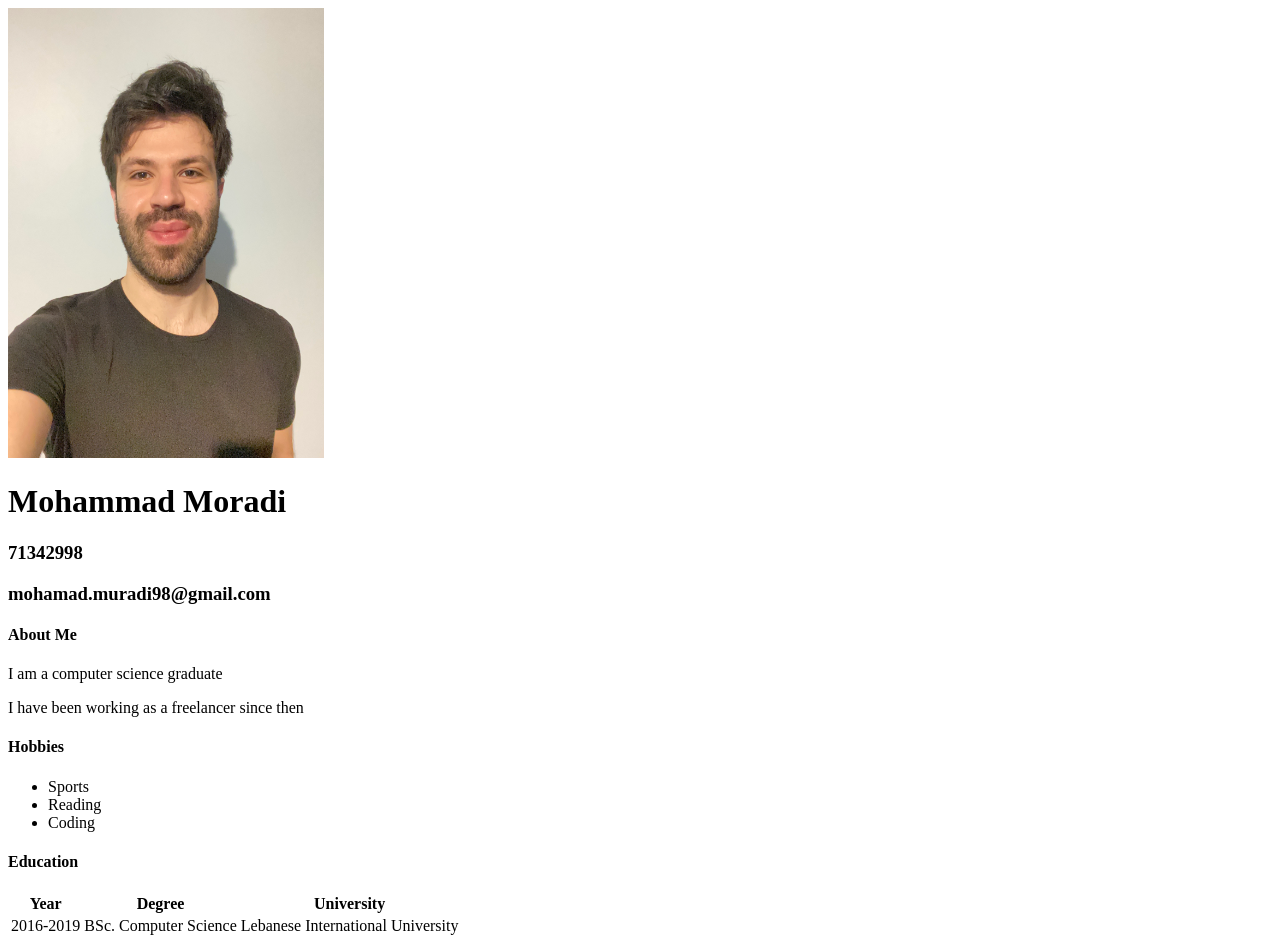
==== index.html @ 61ec3127 "Initial commit" ====
<!DOCTYPE html>
<html>
  
  <head>
    <title>Mohammad Moradi CV</title>
  </head>

  <body>
    <!--Contact Info Start-->
    <img src="assets/images/profile.JPG" width="25%" height="450px">
    <h1>Mohammad Moradi</h1>
    <h3>71342998</h3>
    <h3>mohamad.muradi98@gmail.com</h3>
    <!--Contact Info End-->
    
    <!--About Me Start-->
    <h4>About Me</h4>
    <p>I am a computer science graduate</p>
    <p>I have been working as a freelancer since then</p>
    <!--About Me End-->
    
    <!--Hobbies Start-->
    <h4>Hobbies</h4>
    <ul>
      <li>Sports</li>
      <li>Reading</li>
      <li>Coding</li>
    </ul>
    <!--Hobbies End-->
    
    <!--Education Start-->
    <h4>Education</h4>
    <table>
      <tr>
        <th>Year</th>
        <th>Degree</th>
        <th>University</th>
      </tr>
      <tr>
        <td>2016-2019</td>
        <td>BSc. Computer Science</td>
        <td>Lebanese International University</td>
      </tr>
    </table>
    <!--Education End-->
  </body>

</html>
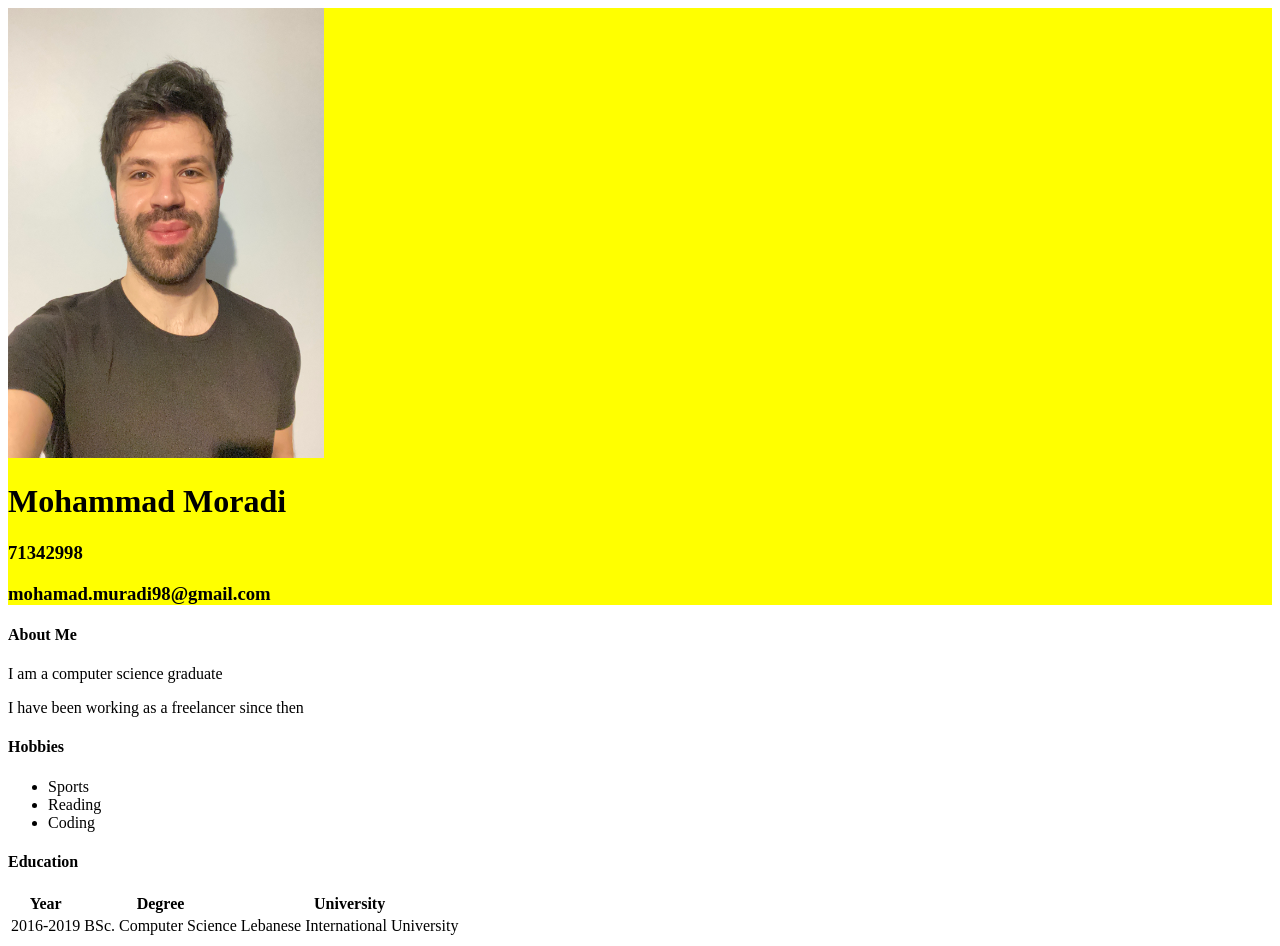
==== commit 483c420a: "updated html" ====
--- a/index.html
+++ b/index.html
@@ -3,14 +3,17 @@
   
   <head>
     <title>Mohammad Moradi CV</title>
+    <link rel="stylesheet" href="assets/styles/style.css">
   </head>
 
   <body>
     <!--Contact Info Start-->
-    <img src="assets/images/profile.JPG" width="25%" height="450px">
-    <h1>Mohammad Moradi</h1>
-    <h3>71342998</h3>
-    <h3>mohamad.muradi98@gmail.com</h3>
+    <div id="contact">
+      <img id ="pp" src="assets/images/profile.JPG" width="25%" height="450px">
+      <h1>Mohammad Moradi</h1>
+      <h3>71342998</h3>
+      <h3>mohamad.muradi98@gmail.com</h3>
+    </div>
     <!--Contact Info End-->
     
     <!--About Me Start-->
--- a/assets/styles/style.css
+++ b/assets/styles/style.css
@@ -0,0 +1,3 @@
+#contact{
+    background-color: yellow;
+}
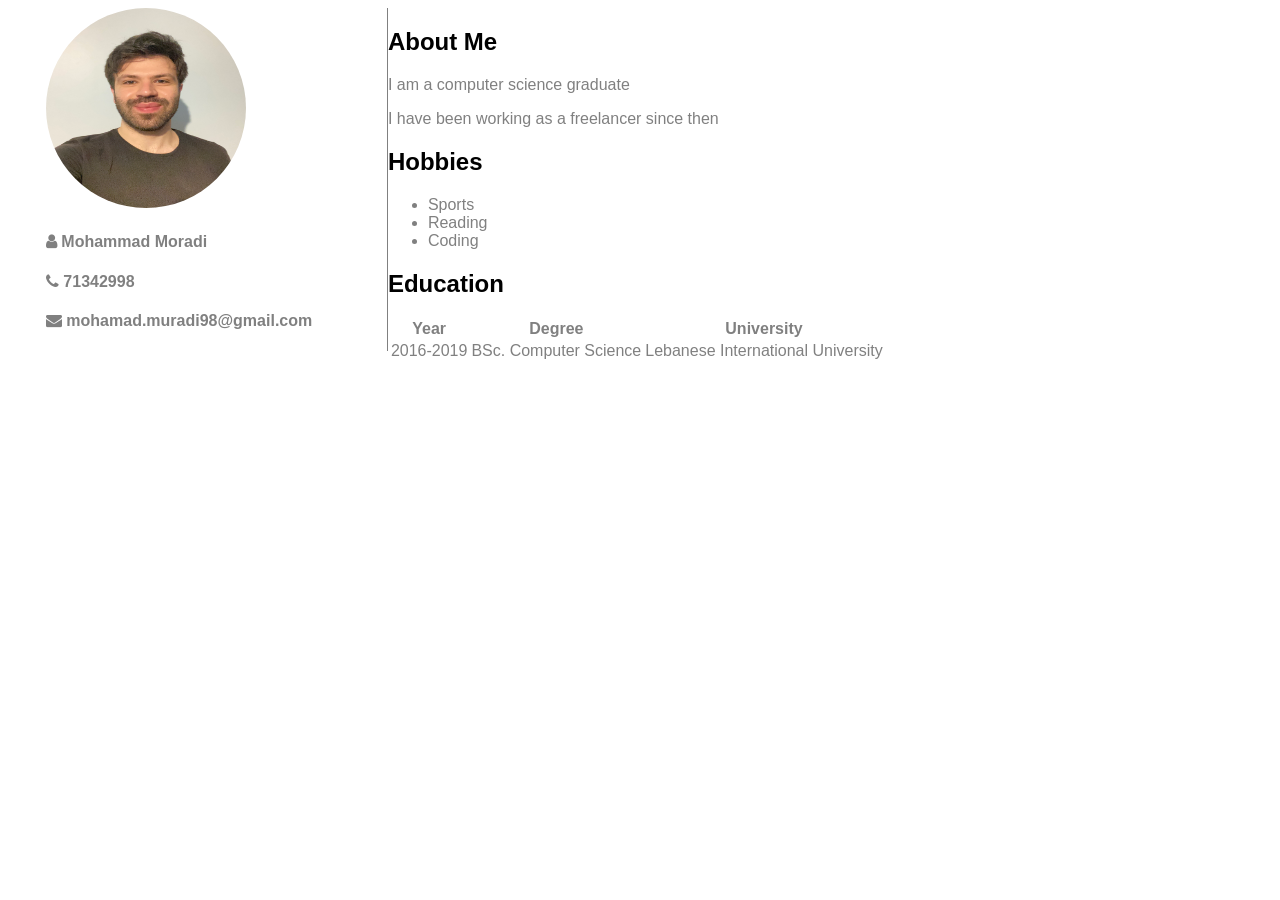
==== commit 18294dc1: "updated css" ====
--- a/index.html
+++ b/index.html
@@ -4,48 +4,70 @@
   <head>
     <title>Mohammad Moradi CV</title>
     <link rel="stylesheet" href="assets/styles/style.css">
+    <link rel="stylesheet" href="https://cdnjs.cloudflare.com/ajax/libs/font-awesome/4.7.0/css/font-awesome.min.css">
   </head>
 
   <body>
-    <!--Contact Info Start-->
-    <div id="contact">
-      <img id ="pp" src="assets/images/profile.JPG" width="25%" height="450px">
-      <h1>Mohammad Moradi</h1>
-      <h3>71342998</h3>
-      <h3>mohamad.muradi98@gmail.com</h3>
+    <div id="container">
+      <!--Contact Info Start-->
+      <div id="contact">
+        <div id="contact-info">
+          <img id ="pp" src="assets/images/profile.JPG">
+
+          <div id="name">
+            <h4><i class="fa fa-user"></i> Mohammad Moradi</h4>
+          </div>
+
+          <div id="phone">
+            <h4><i class="fa fa-phone"></i> 71342998</h4>
+          </div>
+
+          <div id="email">
+            <h4><i class="fa fa-envelope"></i> mohamad.muradi98@gmail.com</h4>
+          </div>
+        </div>
+      </div>
+      <!--Contact Info End-->
+      
+      <div id="info">
+        <!--About Me Start-->
+        <div id="aboutme">
+          <h2>About Me</h2>
+          <p>I am a computer science graduate</p>
+          <p>I have been working as a freelancer since then</p>
+        </div>
+        <!--About Me End-->
+        
+        <!--Hobbies Start-->
+        <div id="hobbies">
+          <h2>Hobbies</h2>
+          <ul>
+            <li>Sports</li>
+            <li>Reading</li>
+            <li>Coding</li>
+          </ul>
+        </div>
+        <!--Hobbies End-->
+        
+        <!--Education Start-->
+        <div id="education">
+          <h2>Education</h2>
+          <table>
+            <tr>
+              <th>Year</th>
+              <th>Degree</th>
+              <th>University</th>
+            </tr>
+            <tr>
+              <td>2016-2019</td>
+              <td>BSc. Computer Science</td>
+              <td>Lebanese International University</td>
+            </tr>
+          </table>
+        </div>
+        <!--Education End-->
+      </div>
     </div>
-    <!--Contact Info End-->
-    
-    <!--About Me Start-->
-    <h4>About Me</h4>
-    <p>I am a computer science graduate</p>
-    <p>I have been working as a freelancer since then</p>
-    <!--About Me End-->
-    
-    <!--Hobbies Start-->
-    <h4>Hobbies</h4>
-    <ul>
-      <li>Sports</li>
-      <li>Reading</li>
-      <li>Coding</li>
-    </ul>
-    <!--Hobbies End-->
-    
-    <!--Education Start-->
-    <h4>Education</h4>
-    <table>
-      <tr>
-        <th>Year</th>
-        <th>Degree</th>
-        <th>University</th>
-      </tr>
-      <tr>
-        <td>2016-2019</td>
-        <td>BSc. Computer Science</td>
-        <td>Lebanese International University</td>
-      </tr>
-    </table>
-    <!--Education End-->
   </body>
 
 </html>
--- a/assets/styles/style.css
+++ b/assets/styles/style.css
@@ -1,3 +1,34 @@
+h4, p, li, th, td{
+    color: gray;
+}
+
+#container{
+    width: 100%;
+    display: flex;
+    flex-direction: row;
+    align-items: flex-start;
+}
+
 #contact{
-    background-color: yellow;
+    width: 30%;
+    border-right: 1px solid gray;
+    font-family: 'Franklin Gothic Medium', 'Arial Narrow', Arial, sans-serif;
+}
+
+#contact-info{
+    width: 80%;
+    margin: 0 auto;
+}
+
+#pp{
+    width: 200px;
+    height: 200px;
+    border-radius: 50%;
+    margin-left: auto;
+    margin-right: auto;
+}
+
+#info{
+    width: 70%;
+    font-family:'Lucida Sans', 'Lucida Sans Regular', 'Lucida Grande', 'Lucida Sans Unicode', Geneva, Verdana, sans-serif
 }
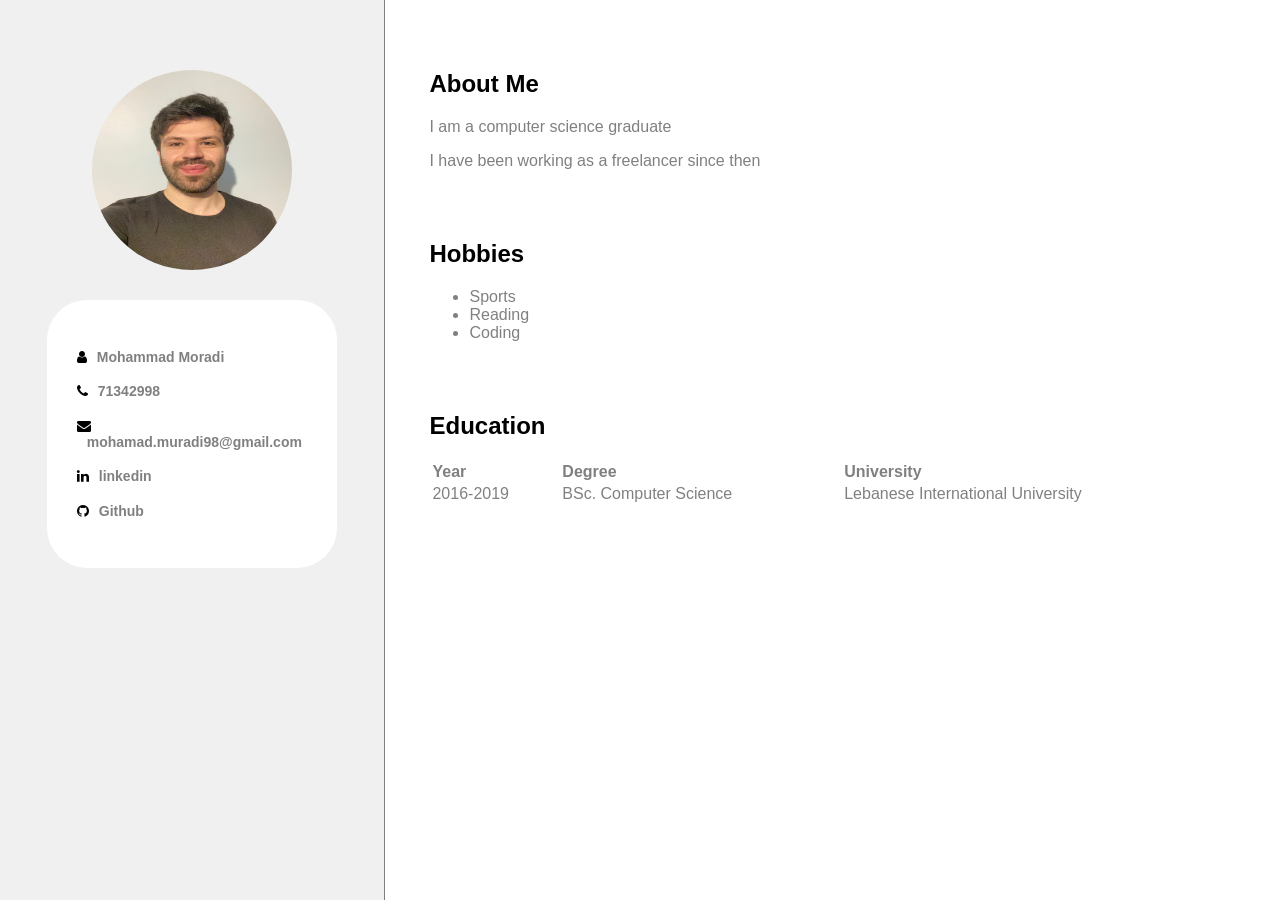
==== commit c493d2a7: "updated css" ====
--- a/index.html
+++ b/index.html
@@ -11,61 +11,75 @@
     <div id="container">
       <!--Contact Info Start-->
       <div id="contact">
-        <div id="contact-info">
-          <img id ="pp" src="assets/images/profile.JPG">
-
-          <div id="name">
-            <h4><i class="fa fa-user"></i> Mohammad Moradi</h4>
+        <div id="contact-container">
+          <div id="profile-photo">
+            <img id ="pp" src="assets/images/profile.JPG">
           </div>
 
-          <div id="phone">
-            <h4><i class="fa fa-phone"></i> 71342998</h4>
-          </div>
+          <div id="contact-details">
+            <div id="name">
+              <h4><i class="fa fa-user"></i><span>Mohammad Moradi</span></h4>
+            </div>
+  
+            <div id="phone">
+              <h4><i class="fa fa-phone"></i><span>71342998</span></h4>
+            </div>
+  
+            <div id="email">
+              <h4><i class="fa fa-envelope"></i><span>mohamad.muradi98@gmail.com</span></h4>
+            </div>
 
-          <div id="email">
-            <h4><i class="fa fa-envelope"></i> mohamad.muradi98@gmail.com</h4>
+            <div id="linkedin">
+              <h4><i class="fa fa-linkedin"></i></i><span><a href="">linkedin</a></span></h4>
+            </div>
+
+            <div id="github">
+              <h4><i class="fa fa-github"></i></i><span><a href="">Github</a></span></h4>
+            </div>
           </div>
         </div>
       </div>
       <!--Contact Info End-->
-      
+
       <div id="info">
-        <!--About Me Start-->
-        <div id="aboutme">
-          <h2>About Me</h2>
-          <p>I am a computer science graduate</p>
-          <p>I have been working as a freelancer since then</p>
+        <div id="info-container">
+          <!--About Me Start-->
+          <div id="aboutme">
+            <h2>About Me</h2>
+            <p>I am a computer science graduate</p>
+            <p>I have been working as a freelancer since then</p>
+          </div>
+          <!--About Me End-->
+
+          <!--Hobbies Start-->
+          <div id="hobbies">
+            <h2>Hobbies</h2>
+            <ul>
+              <li>Sports</li>
+              <li>Reading</li>
+              <li>Coding</li>
+            </ul>
+          </div>
+          <!--Hobbies End-->
+
+          <!--Education Start-->
+          <div id="education">
+            <h2>Education</h2>
+            <table>
+              <tr>
+                <th>Year</th>
+                <th>Degree</th>
+                <th>University</th>
+              </tr>
+              <tr>
+                <td>2016-2019</td>
+                <td>BSc. Computer Science</td>
+                <td>Lebanese International University</td>
+              </tr>
+            </table>
+          </div>
+          <!--Education End-->
         </div>
-        <!--About Me End-->
-        
-        <!--Hobbies Start-->
-        <div id="hobbies">
-          <h2>Hobbies</h2>
-          <ul>
-            <li>Sports</li>
-            <li>Reading</li>
-            <li>Coding</li>
-          </ul>
-        </div>
-        <!--Hobbies End-->
-        
-        <!--Education Start-->
-        <div id="education">
-          <h2>Education</h2>
-          <table>
-            <tr>
-              <th>Year</th>
-              <th>Degree</th>
-              <th>University</th>
-            </tr>
-            <tr>
-              <td>2016-2019</td>
-              <td>BSc. Computer Science</td>
-              <td>Lebanese International University</td>
-            </tr>
-          </table>
-        </div>
-        <!--Education End-->
       </div>
     </div>
   </body>
--- a/assets/styles/style.css
+++ b/assets/styles/style.css
@@ -1,5 +1,11 @@
-h4, p, li, th, td{
+p, li, th, td{
     color: gray;
+}
+
+body{
+    margin: 0;
+    width: 100%;
+    font-family:'Lucida Sans', 'Lucida Sans Regular', 'Lucida Grande', 'Lucida Sans Unicode', Geneva, Verdana, sans-serif
 }
 
 #container{
@@ -12,23 +18,63 @@
 #contact{
     width: 30%;
     border-right: 1px solid gray;
-    font-family: 'Franklin Gothic Medium', 'Arial Narrow', Arial, sans-serif;
+    font-size: 14px;
+    height: 100vh;
+    background-color: #F0F0F0;
+    display: flex;
+    flex-direction: column;
+    align-items: center;
 }
 
-#contact-info{
+#contact-container{
     width: 80%;
-    margin: 0 auto;
+    margin-top: 70px;
+}
+
+#profile-photo{
+    display: flex;
+    justify-content: center;
 }
 
 #pp{
     width: 200px;
     height: 200px;
     border-radius: 50%;
-    margin-left: auto;
-    margin-right: auto;
+}
+
+#contact-details{
+    width: 75%;
+    margin: 30px auto;
+    background-color: #FFFFFF;
+    padding: 30px;
+    border-radius: 40px;
+}
+
+#contact-details h4 span{
+    margin-left: 10px;
+    color: gray;
+}
+
+#contact-details h4 span a{
+    text-decoration: none;
+    color: gray;
 }
 
 #info{
     width: 70%;
-    font-family:'Lucida Sans', 'Lucida Sans Regular', 'Lucida Grande', 'Lucida Sans Unicode', Geneva, Verdana, sans-serif
+}
+
+#info-container{
+    width: 90%;
+    margin: 70px auto;
+}
+
+#info-container div{
+    margin-bottom: 70px;
+}
+
+#education table{
+    table-layout: auto;
+    width: 100%;
+    text-align: left;
 }
